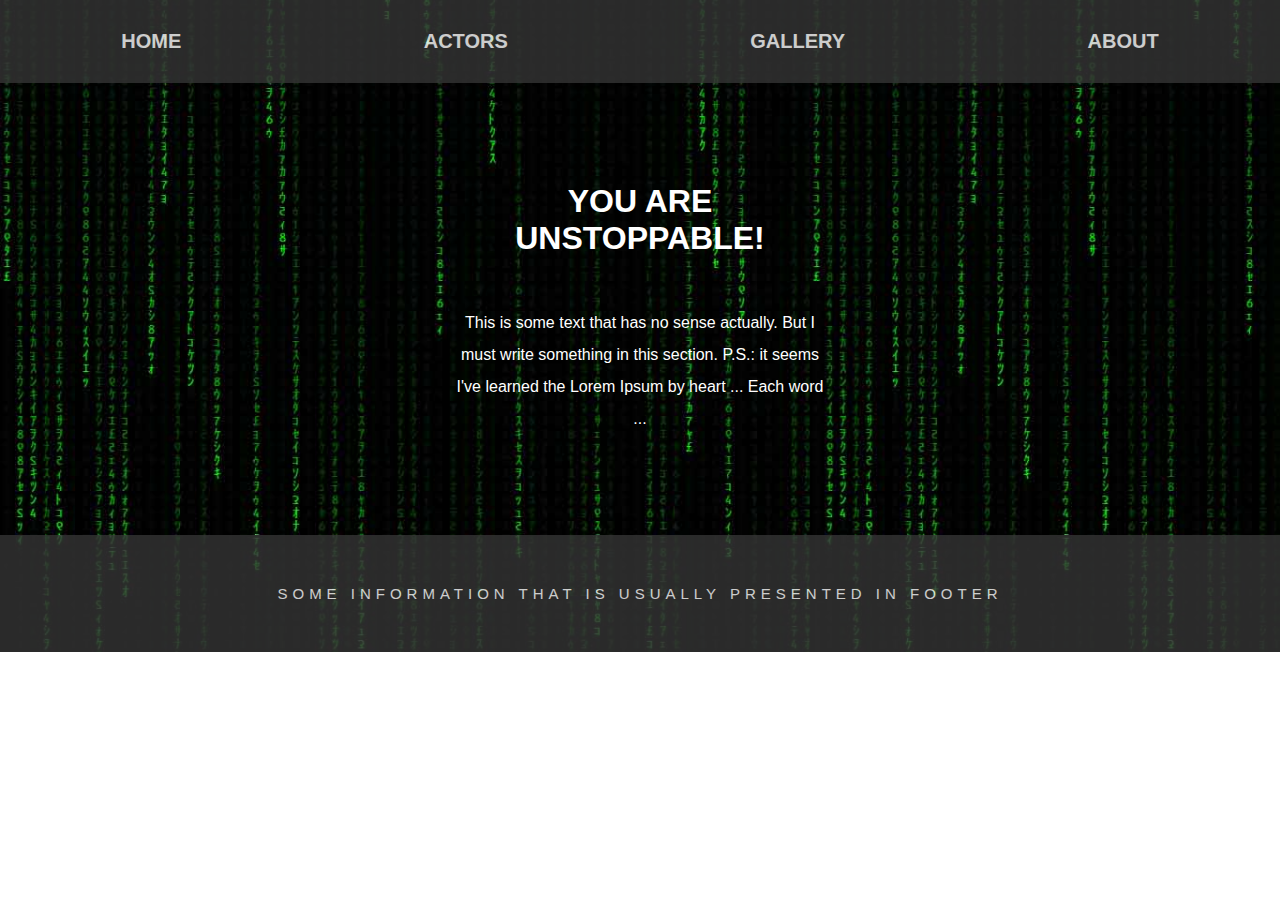
==== about.html @ 55fe161b "Beginning" ====
<!DOCTYPE html>
<html lang="en">
<head>
    <meta charset="UTF-8">
    <meta name="viewport"  content="width=device-width, 
                                    initial-scale=1.0, 
                                    minimum-scale=1.0, 
                                    maximum-scale=1.0,
                                    user-scalable=no">
    <meta http-equiv="X-UA-Compatible" content="ie=edge">
    <meta name="description"    content="#">
    <meta name="keywords"       content="#">
    <meta name="author"         content="#">
    <title>Hillel - Task #2</title>
    <link rel="stylesheet" href="css/index.css">
</head>
<body>
    <header> 
            <!-- Creating Horizontal Navigation Menu -->
            <div id="header-navbar-box">
                <ul id="header-navbar-menu">
                    <li class="header-navbar-menu-item">
                        <a href="index.html" class="header-navbar-menu-link">Home</a>
                    </li>
                    <li class="header-navbar-menu-item">
                        <a href="actors.html" class="header-navbar-menu-link">Actors</a>
                    </li>
                    <li class="header-navbar-menu-item">
                        <a href="gallery.html" class="header-navbar-menu-link">Gallery</a>
                    </li>
                    <li class="header-navbar-menu-item">
                        <a href="about.html" class="header-navbar-menu-link">About</a>
                    </li>
                </ul>
            </div>
            <div id="header-description-box">
                <h1 id="header-description-title" class="titles">
                    You are unstoppable!
                </h1>
                <p id="header-description-text">
                    This is some text that has no sense actually. 
                    But I must write something in this section. P.S.: 
                    it seems I've learned the Lorem Ipsum by heart ... Each word ... 
                </p>
            </div>
            <footer>
                    <p id="footer-text">
                        Some Information That is Usually Presented in Footer
                    </p>
            </footer>
    </header>
    <!-- <footer>
        <p id="footer-text">
            Some Information That is Usually Presented in Footer
        </p>
    </footer> -->
</body>
</html>
---- css/index.css ----
* {
    box-sizing: border-box;
    padding: 0;
    margin: 0;
}

body {
    font-family: Verdana, sans-serif;
}

header {
    background-image: url(../img/bg-picture02.jpg);
    background-size: cover;
    background-position: center;
    background-repeat: no-repeat;
}

/* Styling Horizontal Navigation Menu */
#header-frame {
    text-align: center;
}

#header-navbar-box {
    padding: 30px 0;
    background-color: #353535;
    opacity: 0.8;
}

#header-navbar-menu {
    display: flex;
    justify-content: space-around;
    list-style-type: none;
}

.header-navbar-menu-link {
    font-size: 20px;
    font-weight: bold;
    text-transform: uppercase;
    text-decoration: none;
    color: white;
    transition: all ease 0.5s;
    padding: 5px;
}

.header-navbar-menu-link:hover {
    color: red;
    border-top: 1px solid red;
    border-bottom: 1px solid red;
    border-radius: 10px;
    background-color: #020202;
}

/* Styling Welcome Section */
#header-description-box {
    margin: 0 auto;
    text-align: center;
    width: 30%;
    color: white;
    padding: 100px 0;
}

#header-description-title {
    padding-bottom: 50px;
}

.titles {
    text-transform: uppercase;
    color: white;
}

#header-description-text {
    line-height: 2em;
}

/* Styling Biography Section */
#biography {
    background-color: #353535;
    padding: 50px 0;
}

#biography-title-box {
    text-align: center;
    padding: 50px 20px;
    width: 45%;
    margin: 0 auto 50px auto;
    background-color: white;
    border-radius: 5px;
    box-shadow: 0 8px 16px 0 rgba(0,0,0,2);
}

#biography-title {
    color: black;
}

#biography-photo-box {
    display: flex;
    justify-content: space-between;
    width: 45%;
    margin: 0 auto 50px auto;
    background-color: white;
    padding: 0 50px;
    border-radius: 5px;
    box-shadow: 0 8px 16px 0 rgba(0,0,0,2);
}

#biography-text-box {
    width: 45%;
    margin: 0 auto 50px auto;
    text-align: center;
    padding: 50px;
    background-color: white;
    border-radius: 5px;
    box-shadow: 0 8px 16px 0 rgba(0,0,0,2);
}

.text {
    font-size: 15px;
    font-weight: normal;
    line-height: 2em;
    color: black;
}

/* Footer */
footer {
    padding: 50px 0;
    background-color: #353535;
    text-align: center;
    opacity: 0.8;
}

#footer-text {
    color: white;
    font-size: 15px;
    font-weight: normal;
    letter-spacing: 5px;
    text-transform: uppercase;
}

/* Media */
@media screen and (max-width: 1560px) {
    #biography-photo-box {
        display: flex;
        flex-direction: column;
    }
    .biography-photo-item {
        text-align: center;
    }
}

@media screen and (max-width: 670px) {
    #header-description-box {
        width: 90%;
        margin: 0 auto;
    }
    #biography-title-box {
        width: 90%;
        margin: 0 auto 50px auto;
    }
    #biography-photo-box {
        width: 90%;
        margin: 0 auto 50px auto;
    }
    #biography-text-box {
        width: 90%;
        margin: 0 auto 50px auto;
    }
}

@media screen and (max-width: 425px) {
   #header-navbar-menu {
       display: flex;
       flex-direction: column;
       text-align: center;
   }
   .header-navbar-menu-item {
       margin-bottom: 20px;
   }
}
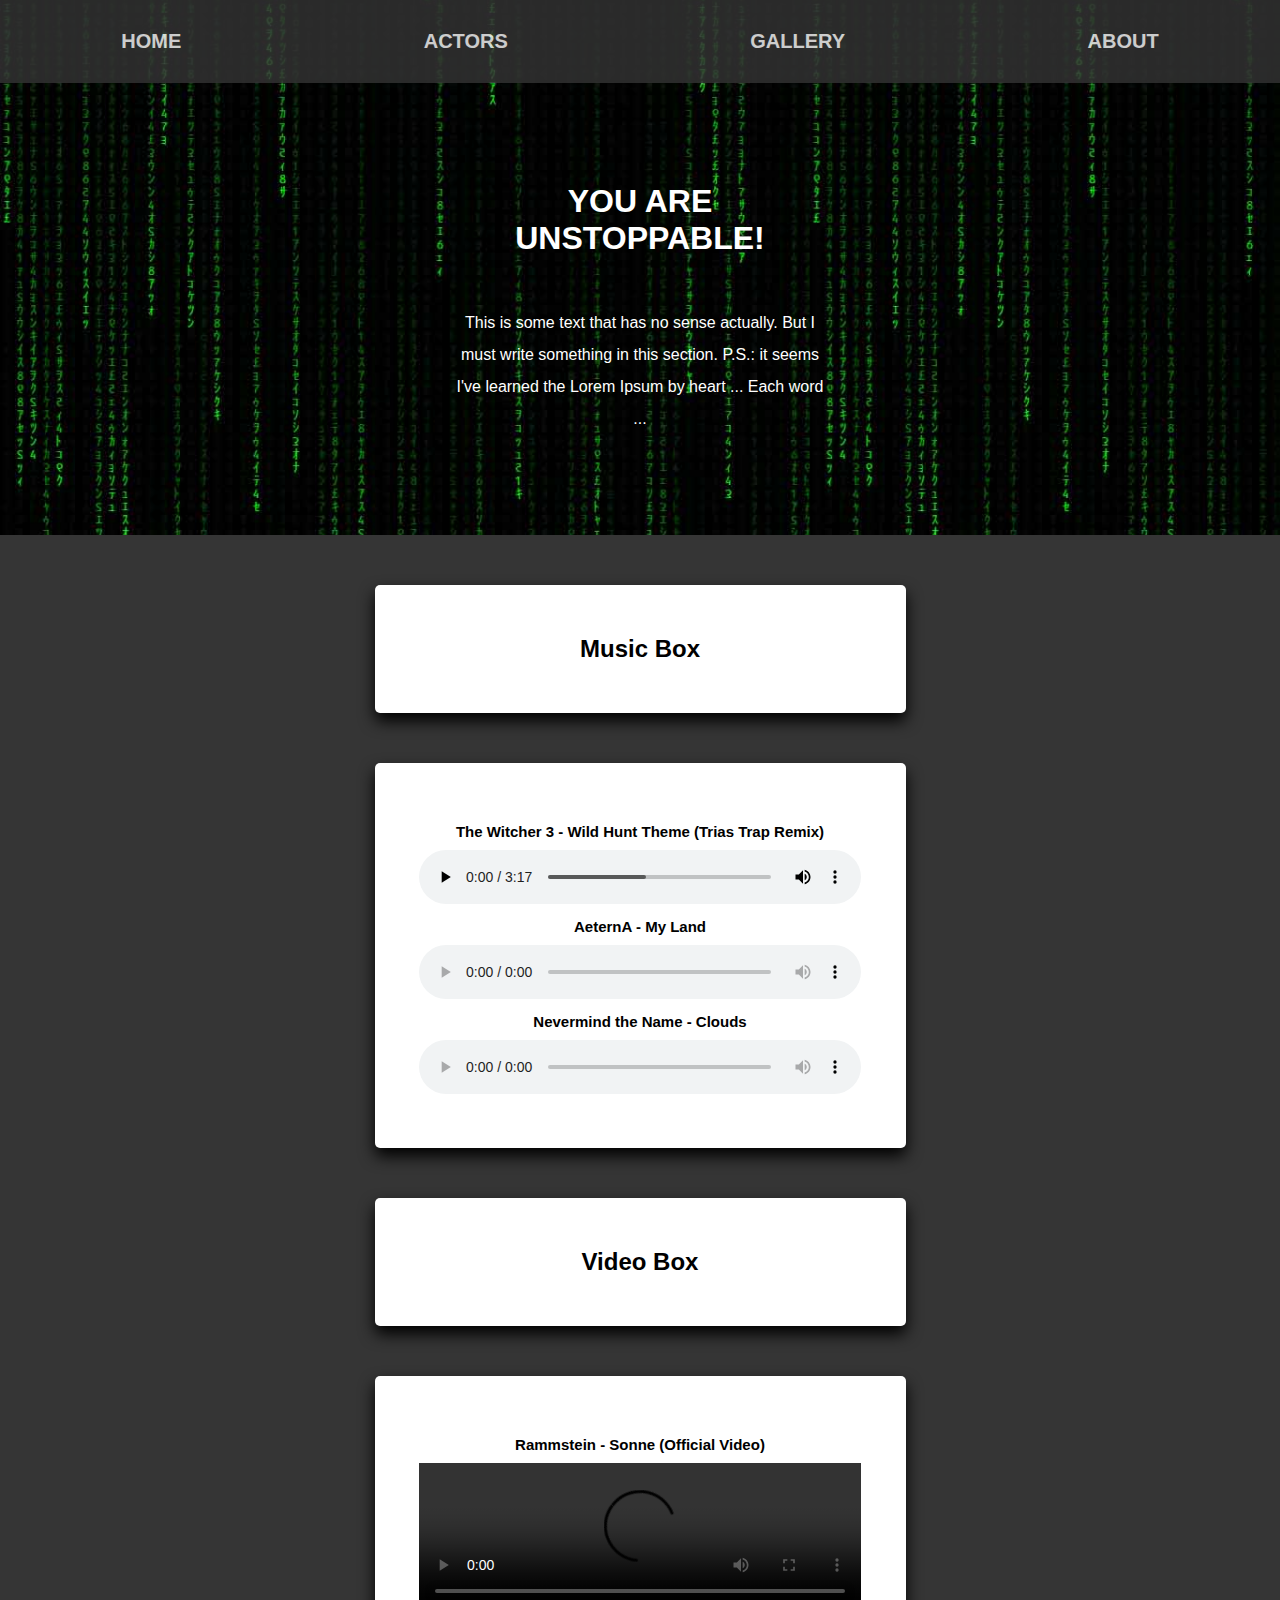
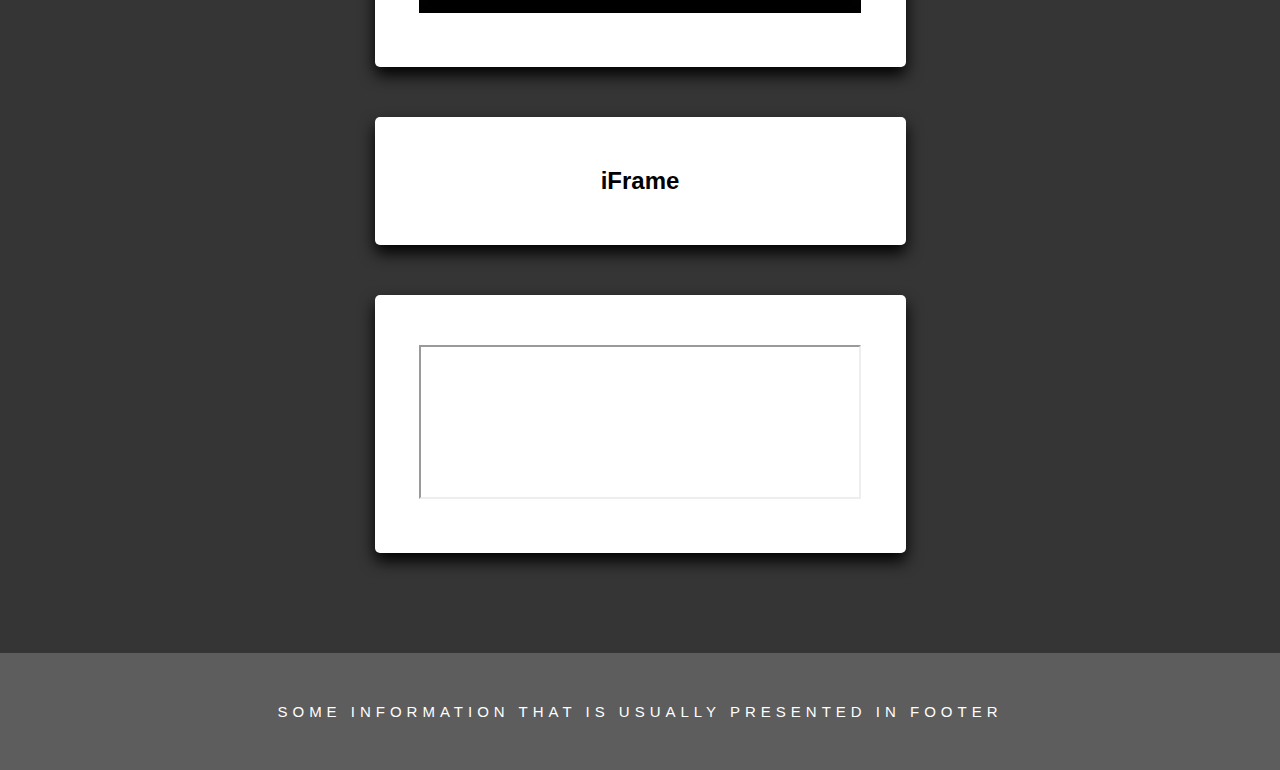
==== commit 4517f4e9: "Adding content to About Page" ====
--- a/about.html
+++ b/about.html
@@ -43,16 +43,58 @@
                     it seems I've learned the Lorem Ipsum by heart ... Each word ... 
                 </p>
             </div>
-            <footer>
+            <!-- <footer>
                     <p id="footer-text">
                         Some Information That is Usually Presented in Footer
                     </p>
-            </footer>
+            </footer> -->
     </header>
-    <!-- <footer>
+
+    <section id="about">
+        <div class="about-content-box">
+            <h2 class="about-title">
+                Music Box
+            </h2>
+        </div>
+        <div class="about-content-box">
+            <h3 class="mp3-title">The Witcher 3 - Wild Hunt Theme (Trias Trap Remix)</h3>
+            <audio controls class="mp3">
+                <source src="mp3/The Witcher 3 - Wild Hunt Theme (Trias Trap Remix).mp3" type="audio/mpeg">
+            </audio>
+            <h3 class="mp3-title">AeternA - My Land</h3>
+            <audio controls class="mp3">
+                <source src="mp3/AeternA - My Land.mp3" type="audio/mpeg">
+            </audio> 
+            <h3 class="mp3-title">Nevermind the Name - Clouds</h3>
+            <audio controls class="mp3">       
+                <source src="mp3/Nevermind the Name - Clouds.mp3" type="audio/mpeg">
+            </audio>
+        </div>
+        <div class="about-content-box">
+            <h2 class="about-title">
+                Video Box
+            </h2>
+        </div>
+        <div class="about-content-box">
+            <h3 class="mp3-title">Rammstein - Sonne (Official Video)</h3>
+            <video controls class="mp4">
+                <source src="mp4/Rammstein - Sonne (Official Video).mp4" type="video/mp4">
+            </video>
+        </div>
+        <div class="about-content-box">
+            <h2 class="about-title">
+                iFrame
+            </h2>
+        </div>
+        <div class="about-content-box">    
+            <iframe src="https://ithillel.ua"></iframe>
+        </div>
+    </section>
+
+    <footer>
         <p id="footer-text">
             Some Information That is Usually Presented in Footer
         </p>
-    </footer> -->
+    </footer>
 </body>
 </html>--- a/css/index.css
+++ b/css/index.css
@@ -134,6 +134,41 @@
     font-weight: normal;
     letter-spacing: 5px;
     text-transform: uppercase;
+}
+
+/* ABOUT */
+#about {
+    background-color: #353535;
+    padding: 50px;
+}
+
+.about-content-box {
+    text-align: center;
+    padding: 50px 20px;
+    width: 45%;
+    margin: 0 auto 50px auto;
+    background-color: white;
+    border-radius: 5px;
+    box-shadow: 0 8px 16px 0 rgba(0,0,0,2);
+}
+
+.mp3-title {
+    font-size: 15px;
+    font-weight: light;
+    color: black;
+    padding: 10px 0;
+}
+
+.mp3 {
+    width: 90%;
+}
+
+.mp4 {
+    width: 90%;
+}
+
+iframe {
+    width: 90%;
 }
 
 /* Media */
